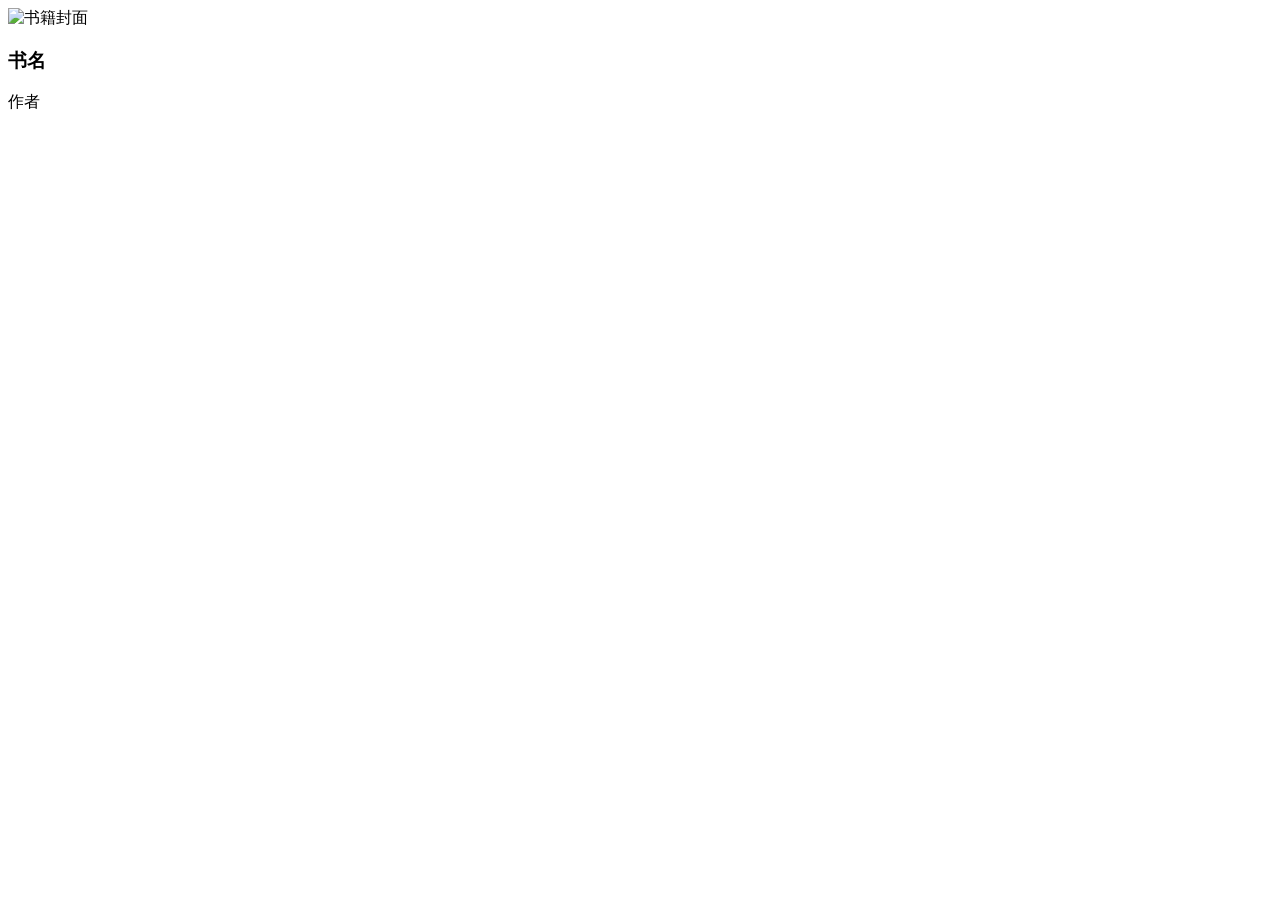
==== src/main/resources/templates/discovery.html @ bccf2085 "这是一个novelwebsite" ====
<!DOCTYPE html>
<html lang="en" xmlns:th="http://www.thymeleaf.org">
<head>
    <meta charset="UTF-8">
    <title>Title</title>
    <link rel="stylesheet" th:href="@{/css/nav.css}">
    <link rel="stylesheet" th:href="@{/css/navv.css}">
</head>
<body>
<!-- 你的导航栏 -->
<div th:replace="~{common/commons::navbar(active='discovery.html')}"/>

<!-- 书本列表：循环渲染 -->
<div class="book-container">
    <a class="book-card" th:each="book : ${bookList}" th:href="@{/main/{title}(title=${book.getDir()})}">

        <img class="book-cover" th:src="@{${book.getCoverUrl()}}" alt="书籍封面"
             onerror="this.style.display='none'; this.nextElementSibling.style.display='flex';">
        <div style="display: none; width:100%; height:170px; background:#eee; align-items:center; justify-content:center; color:#999;">
            暂无封面
        </div>

        <h3 class="book-title" th:text="${book.title}">书名</h3>
        <p class="book-author" th:text="${book.author}">作者</p>
    </a>
</div>
</body>
</html>
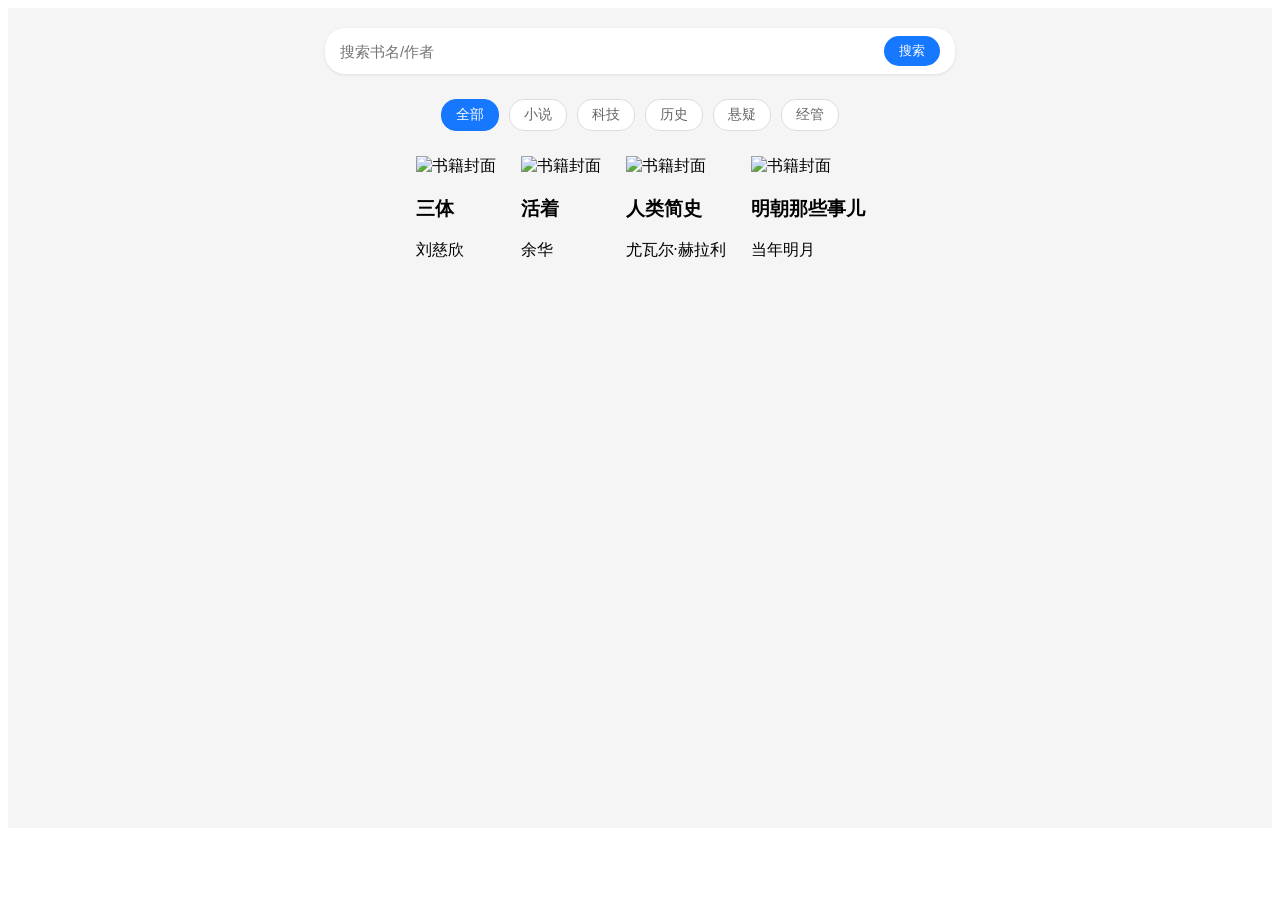
==== commit 59aae39c: "更新了头像" ====
--- a/src/main/resources/templates/discovery.html
+++ b/src/main/resources/templates/discovery.html
@@ -1,28 +1,127 @@
 <!DOCTYPE html>
-<html lang="en" xmlns:th="http://www.thymeleaf.org">
+<html lang="zh-CN" xmlns:th="http://www.thymeleaf.org">
 <head>
     <meta charset="UTF-8">
-    <title>Title</title>
+    <title>发现好书</title>
     <link rel="stylesheet" th:href="@{/css/nav.css}">
     <link rel="stylesheet" th:href="@{/css/navv.css}">
+    <style>
+        /* 新增内容样式，和你已有的风格保持统一 */
+        .discover-page {
+            background-color: #f5f5f5;
+            min-height: calc(100vh - 80px);
+            padding: 20px 15px;
+            box-sizing: border-box;
+        }
+
+        /* 搜索栏 */
+        .search-bar {
+            width: 100%;
+            max-width: 600px;
+            margin: 0 auto 25px;
+            display: flex;
+            align-items: center;
+            background: #fff;
+            border-radius: 20px;
+            padding: 8px 15px;
+            box-shadow: 0 1px 3px rgba(0,0,0,0.1);
+        }
+        .search-bar input {
+            flex: 1;
+            border: none;
+            outline: none;
+            font-size: 15px;
+            padding: 6px 0;
+        }
+        .search-bar button {
+            border: none;
+            background: #1677ff;
+            color: white;
+            padding: 6px 15px;
+            border-radius: 15px;
+            cursor: pointer;
+        }
+
+        /* 分类标签 */
+        .category-tags {
+            display: flex;
+            gap: 10px;
+            justify-content: center;
+            margin-bottom: 25px;
+            flex-wrap: wrap;
+        }
+        .category-tag {
+            padding: 6px 14px;
+            border-radius: 15px;
+            background: #fff;
+            border: 1px solid #ddd;
+            font-size: 14px;
+            color: #666;
+            cursor: pointer;
+        }
+        .category-tag.active {
+            background: #1677ff;
+            color: white;
+            border-color: #1677ff;
+        }
+
+        /* 书籍列表（复用你已有的book-container和book-card样式） */
+        .book-container {
+            display: flex;
+            flex-wrap: wrap;
+            gap: 25px;
+            padding: 0;
+            justify-content: center;
+            background-color: transparent;
+        }
+    </style>
 </head>
 <body>
-<!-- 你的导航栏 -->
+<!-- 导航栏 -->
 <div th:replace="~{common/commons::navbar(active='discovery.html')}"/>
 
-<!-- 书本列表：循环渲染 -->
-<div class="book-container">
-    <a class="book-card" th:each="book : ${bookList}" th:href="@{/main/{title}(title=${book.getDir()})}">
+<!-- 新增的发现页内容 -->
+<div class="discover-page">
+    <!-- 搜索栏 -->
+    <div class="search-bar">
+        <input type="text" placeholder="搜索书名/作者">
+        <button>搜索</button>
+    </div>
 
-        <img class="book-cover" th:src="@{${book.getCoverUrl()}}" alt="书籍封面"
-             onerror="this.style.display='none'; this.nextElementSibling.style.display='flex';">
-        <div style="display: none; width:100%; height:170px; background:#eee; align-items:center; justify-content:center; color:#999;">
-            暂无封面
+    <!-- 分类标签 -->
+    <div class="category-tags">
+        <span class="category-tag active">全部</span>
+        <span class="category-tag">小说</span>
+        <span class="category-tag">科技</span>
+        <span class="category-tag">历史</span>
+        <span class="category-tag">悬疑</span>
+        <span class="category-tag">经管</span>
+    </div>
+
+    <!-- 推荐书籍列表（用你已有的卡片样式） -->
+    <div class="book-container">
+        <div class="book-card">
+            <img class="book-cover" th:src="@{/img/santi.jpg}" alt="书籍封面">
+            <h3 class="book-title">三体</h3>
+            <p class="book-author">刘慈欣</p>
         </div>
+        <div class="book-card">
+            <img class="book-cover" th:src="@{/img/huozhe.jpg}" alt="书籍封面">
+            <h3 class="book-title">活着</h3>
+            <p class="book-author">余华</p>
+        </div>
+        <div class="book-card">
+            <img class="book-cover" th:src="@{/img/shijianjianshi.jpg}" alt="书籍封面">
+            <h3 class="book-title">人类简史</h3>
+            <p class="book-author">尤瓦尔·赫拉利</p>
+        </div>
+        <div class="book-card">
+            <img class="book-cover" th:src="@{/img/mingchao.jpg}" alt="书籍封面">
+            <h3 class="book-title">明朝那些事儿</h3>
+            <p class="book-author">当年明月</p>
+        </div>
+    </div>
+</div>
 
-        <h3 class="book-title" th:text="${book.title}">书名</h3>
-        <p class="book-author" th:text="${book.author}">作者</p>
-    </a>
-</div>
 </body>
 </html>
